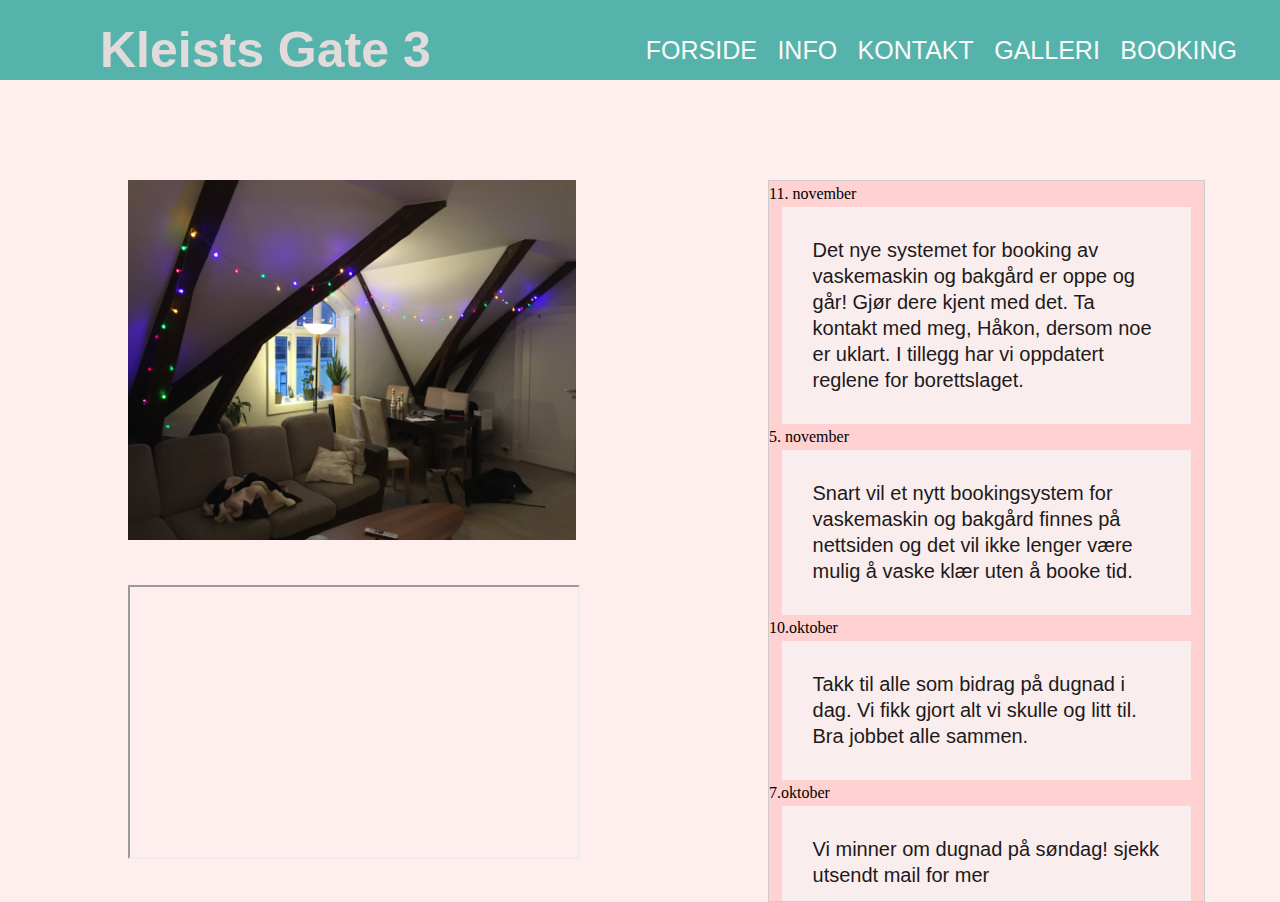
==== index.html @ 65f639dd "flyttet mockup filer til P1-P2 mappen og la til midlertidig favicon til allesidene" ====
<!DOCTYPE html>
<html lang="no-nb">
  <head>
    <meta charset="utf-8">
    <title>Kleistsgate 3</title>
    <link rel="icon" type="image/png" href="img/favicon.png" />
    <meta name="viewport" content="width=device-width, initial-scale=1.0">
    <link rel="stylesheet" href="css/main.css">
  </head>
  <body id="index">
    <!-- Google maps --> 
    <iframe id="googlemaps" src="http://maps.google.com/maps?q=63.4301318,10.3663226&z=16&output=embed" ></iframe>

    <!-- Bildeslideshow-->
    <div class="slide">
      <a href="galleri.html">
        <div class="bilder">
          <img src="img/photos/IMG_5058.JPG" alt= "Innsiden av borettslaget, stueområde.">
          <img src="img/photos/IMG_5061.JPG" alt= "Bakgården.">
          <img src="img/photos/IMG_5067.JPG" alt= "Utsiden av borettslaget.">
          <img src="img/photos/IMG_5077.JPG" alt= "Søppelkonteinere.">
        </div>
      </a>
    </div>

    <!-- Oppslagstavle -->
    <div class="oppslagstavle">
      <span class="dato">11. november </span>
      <p class="beskjed">Det nye systemet for booking av vaskemaskin og bakgård er oppe og går! Gjør dere kjent med det. Ta kontakt med meg, Håkon, dersom noe er uklart. 
      I tillegg har vi oppdatert reglene for borettslaget. </p>


      <span class="dato">5. november</span>
      <p class="beskjed">Snart vil et nytt bookingsystem for vaskemaskin og bakgård finnes på nettsiden og det vil ikke lenger være mulig å vaske klær uten å booke tid. </p>


      <span class="dato">10.oktober</span>
      <p class= "beskjed">Takk til alle som bidrag på dugnad i dag. Vi fikk gjort alt vi skulle og litt til. Bra jobbet alle sammen.</p>


      <span class="dato">7.oktober</span>
      <p class="beskjed">Vi minner om dugnad på søndag! sjekk utsendt mail for mer</p>


      <span class="dato">6.oktober</span>
      <p class="beskjed">Det har vært mye støy ved kveldstid i det siste, husk at innetid gjelder selv om UKE festivalen har startet. </p>
    </div>
    
    <script src="js/main.js"></script>
  </body>
</html>
---- css/main.css ----
/*
ting som gjelder alle sidene
*/

*{
    padding: 0;
    margin: 0;
    text-decoration: none;
    list-style: none;
}

html{
    scroll-behavior: smooth;
}

body{
    font-family:'Trebuchet MS', 'Lucida Sans Unicode', 'Lucida Grande', 'Lucida Sans', Arial, sans-serif;
    background-color: #FFEEEE;
}


/*
Universiell navigasjonsbar (via JS)
*/

nav{
    height: 80px;
    width: 100%;
    background: #56b3ab;
}

label.logo{
    font-size: 50px;
    font-weight: bold;
    color: rgb(226, 219, 219);
    padding: 0 100px;
    line-height: 100px;
}

nav ul{
    float: right;
    margin-right: 40px;
}

nav li{
    display: inline-block;
    line-height: 100px;
    margin-left: 10px;
}

nav a{
    color: rgb(250, 250, 250);
    font-size: 25px;
    text-transform: uppercase;
    border: 3px solid transparent;
}


/*
Forsiden / index
*/

.oppslagstavle{
    position: absolute;
    left: 60%;
    top: 20%;
    height:80%;
    width: 34%;
    background-color: #FFD1D1;
    border:1px solid #ccc;
    font:16px/26px Georgia, Garamond, Serif;
    overflow:auto; 
}

.beskjed.dato{
float: left;
font-size: 15px;
color: #1d1a1a;
}

.beskjed{
    width: 80%;
    padding: 7%;
    margin: auto;
    font-family:'Trebuchet MS', 'Lucida Sans Unicode', 'Lucida Grande', 'Lucida Sans', Arial, sans-serif;
    font-size:20px;
    color: #1d1a1a;
    background-color: rgb(250, 237, 237);
}

#googlemaps{
    position: absolute;
    left: 10%;
    top: 65%;
    height:30%;
    width:35%;   
}

.slide{
    position: absolute;
    left: 10%;
    top: 20%;
    height:40%;
    width:35%; 
    overflow: hidden;  
}

.slide .bilder{
    height: 100%;
    width: 100%;
}

.bilder img{
    height: 100%;
    width: 100%;
}


/*
Bookingsiden
*/

button{
    color: white;
    background-color: green;
}

.bookingList{
    display: inline-block;
}

#vaskeriList{
    margin-left: 200px;
}

#bakgårdList{
    margin: left 10%;
}


/*
Bildegalleri siden
*/

.bilde{
    display: inline-block;
    width: 200px;
    height: 150px;
    margin: 55px;
    border-width: 20px;
    border-style: solid;
    border-color: #FFEEEE;
    filter: grayscale(50%);
    transition: filter 0.5s, border-color 0.5s;
}

.bilde:hover{
    filter: grayscale(0%);
    border-color: rgba(0,0,0,0.1);
    transition: filter 0.5s, border-color 0.5s;
}

#bildegalleri{
    width: 93%;
    margin: auto;
    /*border: 3px solid black;
    debug*/
}

#bildeviser{
    position: relative;
    margin: auto;
    width: 75%;
    z-index: 99;
    /*border: 3px solid black;
    debug*/
    background-color: #56b3ab;
    overflow: hidden;
}

#bigimg{
    display: block;
    margin-left: auto;
    margin-right: auto;
    max-width: 75%;
    max-height: 75vh;
    opacity: 1;
    transition: opacity 0.4s;
}


/*
Kontaktinfosiden
*/

.kontaktinformasjon{
    border-style: solid;
    background-color: #C1D5D8;
    border-color: #C1D5D8;
    position: absolute;
    left: 60%;
    top: 20%;
    width: 20%;
    padding-left: 5%;
}

#kontaktform{
    position: absolute;
    left: 5%;
    top: 28%;
    

}

#kontakterror{
    position: absolute;
    left: 5%;
    top: 95%;
}

#forslag{
    position: absolute;
    left: 5%;
    top: 21%;
}

#regler{
    position: absolute;
    left: 10%;
    top: 20%;
    height:100%;
    width:40%; 
    font-family:'Trebuchet MS', 'Lucida Sans Unicode', 'Lucida Grande', 'Lucida Sans', Arial, sans-serif;
    font-size:15px;
    color: #1d1a1a;
    background-color: #fbffff;
    overflow: auto;
}


#facebooklink{
    position: absolute;
    left: 60%;
    top: 20%;
    height:100%;
    width: 30%;
    font-family:'Trebuchet MS', 'Lucida Sans Unicode', 'Lucida Grande', 'Lucida Sans', Arial, sans-serif;
    font-size:15px;
    color: #1d1a1a;
}


/*
Responsiv design for alternative skjerm format.
*/

@media only screen and (max-width:940px) {
    .oppslagstavle{
        position: absolute;
        left: 60%;
        top: 20%;
        height:80%;
        width: 34%;
        background-color: #FFD1D1;
        border:1px solid #ccc;
        font: 12px, Georgia, Garamond, Serif;
        overflow:auto; 
    }
    
    .beskjed.dato{
        float: left;
        font-size: 8px;
        color: #1d1a1a;
    }
    
    .beskjed{
        width: 80%;
        padding: 7%;
        margin: auto;
        font-family:'Trebuchet MS', 'Lucida Sans Unicode', 'Lucida Grande', 'Lucida Sans', Arial, sans-serif;
        font-size:10px;
        color: #1d1a1a;
        background-color: rgb(250, 237, 237);
    }
    
    #googlemaps{
        position: absolute;
        left: 10%;
        top: 65%;
        height:30%;
        width:35%;   
    }
    
    .slide{
        position: absolute;
        left: 10%;
        top: 20%;
        height:40%;
        width:35%; 
        overflow: hidden;  
    }
    
    .slide .bilder{
        height: 100%;
        width: 100%;
    }
    
    .bilder img{
        height: 100%;
        width: 100%;
    }

    #regler{
        position: absolute;
        left: 10%;
        top: 20%;
        height:100%;
        width:40%; 
        font-family:'Trebuchet MS', 'Lucida Sans Unicode', 'Lucida Grande', 'Lucida Sans', Arial, sans-serif;
        font-size:10px;
        color: #1d1a1a;
        background-color: #fbffff;
        overflow: auto;
    }

    #facebooklink{
        position: absolute;
        left: 60%;
        top: 20%;
        height:100%;
        width: 30%;
        font-family:'Trebuchet MS', 'Lucida Sans Unicode', 'Lucida Grande', 'Lucida Sans', Arial, sans-serif;
        font-size:10px;
        color: #1d1a1a;
    }
    
    .kontaktinformasjon{
        border-style: solid;
        background-color: #C1D5D8;
        border-color: #C1D5D8;
        position: absolute;
        left: 70%;
        top: 20%;
        font-size: 10px;
        width: 20%;
        padding-left: 5%;
        overflow: auto;
        
    }
    
    #kontaktform{
        position: absolute;
        left: 5%;
        top: 28%;
        font-size: 10px;
    }
    
    #kontakterror{
        position: absolute;
        left: 5%;
        top: 95%;
        font-size: 10px;
    }
    
    #forslag{
        position: absolute;
        left: 5%;
        top: 21%;
        font-size: 10px;
    }
}
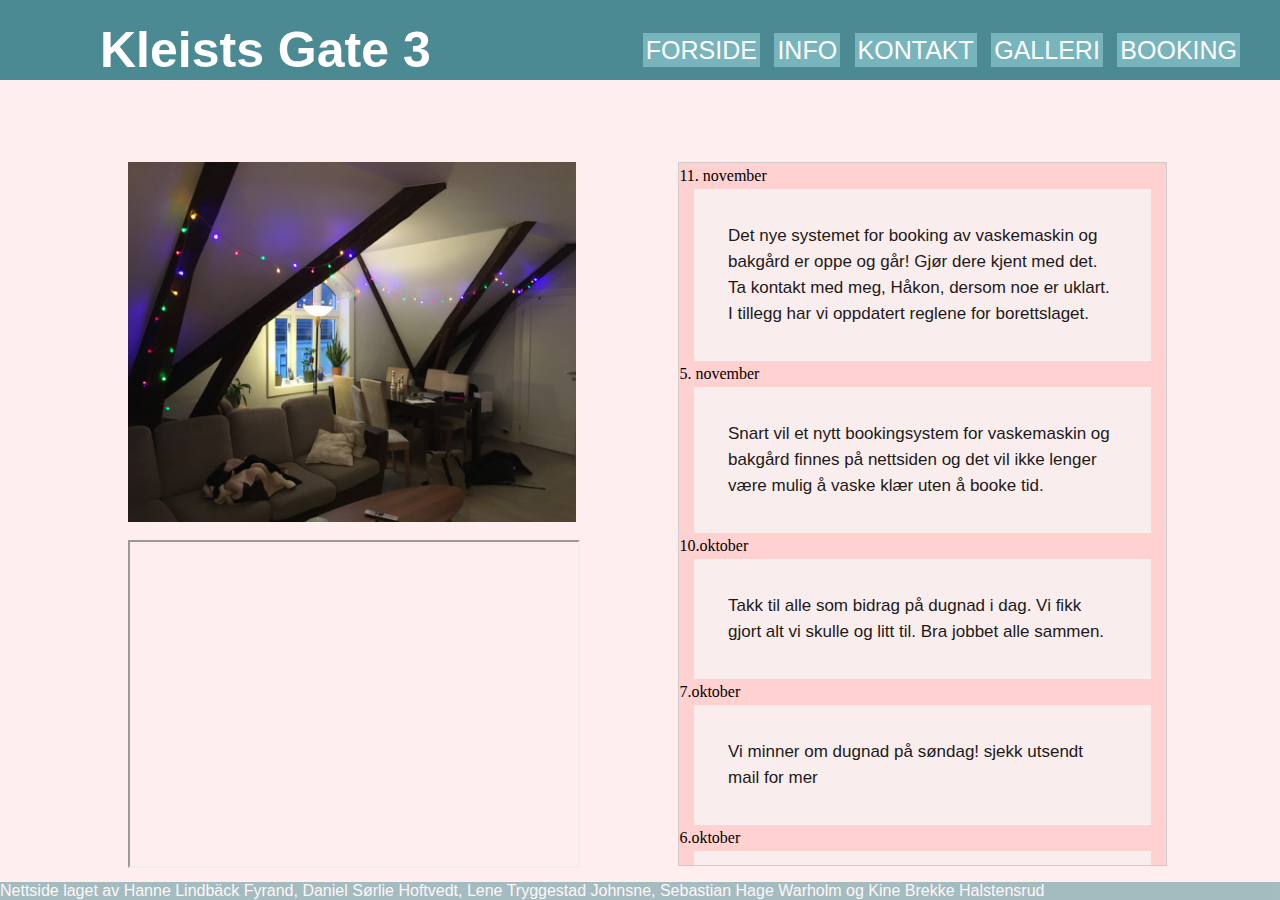
==== commit f32f1121: "Update index.html" ====
--- a/index.html
+++ b/index.html
@@ -9,7 +9,7 @@
   </head>
   <body id="index">
     <!-- Google maps --> 
-    <iframe id="googlemaps" src="http://maps.google.com/maps?q=63.4301318,10.3663226&z=16&output=embed" ></iframe>
+    <iframe id="googlemaps" src="https://maps.google.com/maps?q=63.4301318,10.3663226&z=16&output=embed" ></iframe>
 
     <!-- Bildeslideshow-->
     <div class="slide">
@@ -46,6 +46,13 @@
       <p class="beskjed">Det har vært mye støy ved kveldstid i det siste, husk at innetid gjelder selv om UKE festivalen har startet. </p>
     </div>
     
+    
+      <!-- footer -->
+    <footer id= "footer">
+            <p id= "tekst">Nettside laget av Hanne Lindbäck Fyrand, Daniel Sørlie Hoftvedt, Lene Tryggestad Johnsne, Sebastian Hage Warholm og Kine Brekke Halstensrud</p>
+    </footer>
+
+    
     <script src="js/main.js"></script>
   </body>
 </html> 
--- a/css/main.css
+++ b/css/main.css
@@ -1,6 +1,15 @@
 /*
 ting som gjelder alle sidene
 */
+:root{
+    --farge1: #4C8A93;
+    --farge2: #77B4BC;
+    --tekst-farge: rgb(8, 63, 8);
+    --tekst-farge-alt: rgb(51, 53, 77);
+    --farge2-lys: #a6d1d6;
+    --farge3: #FFEEEE;
+    --farge4: #FFD1D1;
+}
 
 *{
     padding: 0;
@@ -15,7 +24,20 @@
 
 body{
     font-family:'Trebuchet MS', 'Lucida Sans Unicode', 'Lucida Grande', 'Lucida Sans', Arial, sans-serif;
-    background-color: #FFEEEE;
+    background-color: var(--farge3);
+}
+
+/*footer*/
+
+#footer{
+    position: absolute;
+    bottom: 0;
+    width: 100%;
+    background-color: #4C8A93;
+    opacity: 0.5;
+}
+#tekst{
+    color:rgb(255, 255, 255);
 }
 
 
@@ -26,13 +48,13 @@
 nav{
     height: 80px;
     width: 100%;
-    background: #56b3ab;
+    background: var(--farge1);
 }
 
 label.logo{
     font-size: 50px;
     font-weight: bold;
-    color: rgb(226, 219, 219);
+    color: white;
     padding: 0 100px;
     line-height: 100px;
 }
@@ -49,7 +71,8 @@
 }
 
 nav a{
-    color: rgb(250, 250, 250);
+    color: white;
+    background-color:  var(--farge2);
     font-size: 25px;
     text-transform: uppercase;
     border: 3px solid transparent;
@@ -62,10 +85,10 @@
 
 .oppslagstavle{
     position: absolute;
-    left: 60%;
-    top: 20%;
-    height:80%;
-    width: 34%;
+    left: 53%;
+    top: 18%;
+    height:78%;
+    width: 38%;
     background-color: #FFD1D1;
     border:1px solid #ccc;
     font:16px/26px Georgia, Garamond, Serif;
@@ -74,7 +97,7 @@
 
 .beskjed.dato{
 float: left;
-font-size: 15px;
+font-size: 14px;
 color: #1d1a1a;
 }
 
@@ -83,7 +106,7 @@
     padding: 7%;
     margin: auto;
     font-family:'Trebuchet MS', 'Lucida Sans Unicode', 'Lucida Grande', 'Lucida Sans', Arial, sans-serif;
-    font-size:20px;
+    font-size:17px;
     color: #1d1a1a;
     background-color: rgb(250, 237, 237);
 }
@@ -91,15 +114,15 @@
 #googlemaps{
     position: absolute;
     left: 10%;
-    top: 65%;
-    height:30%;
+    top: 60%;
+    height:36%;
     width:35%;   
 }
 
 .slide{
     position: absolute;
     left: 10%;
-    top: 20%;
+    top: 18%;
     height:40%;
     width:35%; 
     overflow: hidden;  
@@ -115,7 +138,6 @@
     width: 100%;
 }
 
-
 /*
 Bookingsiden
 */
@@ -142,6 +164,11 @@
 Bildegalleri siden
 */
 
+/*
+NOTE: Sørrelsesforholdet her i vertikale bilder er feil /med vilje/!
+Det er et design valg med tanke på at de bare er forhåndsvisninger, og 
+at det faktiske bildet i bigimg er i rett størrelsesforhold.
+*/
 .bilde{
     display: inline-block;
     width: 200px;
@@ -163,6 +190,9 @@
 #bildegalleri{
     width: 93%;
     margin: auto;
+    display: flex;
+    justify-items: center;
+
     /*border: 3px solid black;
     debug*/
 }
@@ -193,23 +223,43 @@
 Kontaktinfosiden
 */
 
+.folk ul{
+    list-style: none; 
+    margin: 10px 0;
+}
+
+.kontaktinformasjon p{
+    margin: 20px 0;
+}
+
 .kontaktinformasjon{
     border-style: solid;
     background-color: #C1D5D8;
     border-color: #C1D5D8;
     position: absolute;
     left: 60%;
-    top: 20%;
+    top: 15%;
     width: 20%;
     padding-left: 5%;
 }
 
 #kontaktform{
     position: absolute;
-    left: 5%;
-    top: 28%;
-    
-
+    left: 10%;
+    top: 20%;
+}
+
+#navn{
+    width: 50ch;
+    margin-right: 20px;
+}
+
+#navn, #leilighet, #emne, textarea{
+    margin-bottom: 10px;
+}
+
+#emne{
+    width:74.5ch;
 }
 
 #kontakterror{
@@ -220,41 +270,83 @@
 
 #forslag{
     position: absolute;
-    left: 5%;
-    top: 21%;
+    left: 10%;
+    top: 15%;
+}
+
+
+/*
+infoside
+*/
+
+#infowrapper{
+    max-width: 75%;
+    max-height: fit-content;
+    margin-top: 50px;
+    margin-left: auto;
+    margin-right: auto;
+}
+
+#infowrapper ol{
+    list-style-type: decimal;
+}
+
+#infowrapper li{
+    background-color: rgba(255,255,255,0);
+    transition: background-color 0.25s;
+}
+
+#infowrapper li:hover{
+    background-color: rgba(255,255,255,0.3);
+    transition: background-color 0.25s;
 }
 
 #regler{
-    position: absolute;
-    left: 10%;
-    top: 20%;
-    height:100%;
-    width:40%; 
+    position: relative;
+    display: block;
+    float: left;
+    width:67ch;
+    margin-right: 5%;
     font-family:'Trebuchet MS', 'Lucida Sans Unicode', 'Lucida Grande', 'Lucida Sans', Arial, sans-serif;
-    font-size:15px;
-    color: #1d1a1a;
-    background-color: #fbffff;
-    overflow: auto;
+    font-size:20px;
+    color: var(--tekst-farge);
+    background-color: var(--farge2-lys);
+    border: 10px solid var(--farge2-lys);
 }
 
 
 #facebooklink{
-    position: absolute;
-    left: 60%;
-    top: 20%;
-    height:100%;
-    width: 30%;
+    position: relative;
+    display: block;
+    float: left;
+    width: 600px;
     font-family:'Trebuchet MS', 'Lucida Sans Unicode', 'Lucida Grande', 'Lucida Sans', Arial, sans-serif;
-    font-size:15px;
-    color: #1d1a1a;
-}
-
+    font-size:20px;
+    color: var(--tekst-farge);
+    background-color: var(--farge2-lys);
+    border: 10px solid var(--farge2-lys);
+}
+
+#facebooklink img{
+    margin-bottom: 9px;
+    transform: scale(1);
+    transition: transform 0.25s;
+}
+
+#facebooklink img:hover{
+    transform: scale(1.05);
+    transition: transform 0.25s;
+}
 
 /*
 Responsiv design for alternative skjerm format.
 */
 
 @media only screen and (max-width:940px) {
+    nav{
+        overflow: scroll;
+    }
+
     .oppslagstavle{
         position: absolute;
         left: 60%;
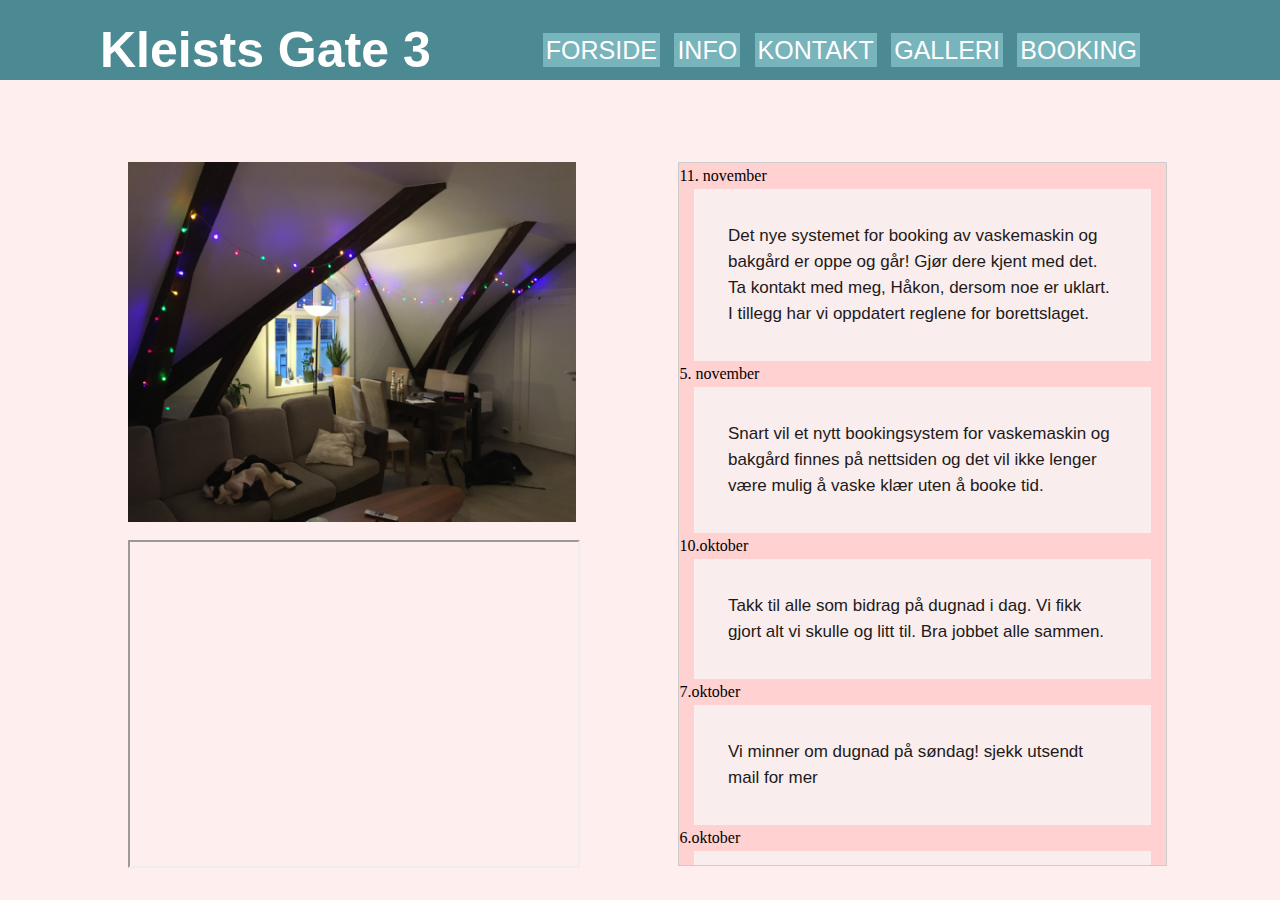
==== commit ace77cbf: "gjorde kontaktsiden responsiv" ====
--- a/index.html
+++ b/index.html
@@ -8,10 +8,11 @@
     <link rel="stylesheet" href="css/main.css">
   </head>
   <body id="index">
-    <!-- Google maps --> 
+    
+    <!-- Google maps. Stod ikke i pensum, søkte det opp og brukte denne kilden: https://stackoverflow.com/questions/33624914/how-to-display-google-map-in-iframe --> 
     <iframe id="googlemaps" src="https://maps.google.com/maps?q=63.4301318,10.3663226&z=16&output=embed" ></iframe>
 
-    <!-- Bildeslideshow-->
+    <!-- Bildeslideshow. Kilde: https://www.w3schools.com/w3css/w3css_slideshow.asp -->
     <div class="slide">
       <a href="galleri.html">
         <div class="bilder">
@@ -45,14 +46,6 @@
       <span class="dato">6.oktober</span>
       <p class="beskjed">Det har vært mye støy ved kveldstid i det siste, husk at innetid gjelder selv om UKE festivalen har startet. </p>
     </div>
-    
-    
-      <!-- footer -->
-    <footer id= "footer">
-            <p id= "tekst">Nettside laget av Hanne Lindbäck Fyrand, Daniel Sørlie Hoftvedt, Lene Tryggestad Johnsne, Sebastian Hage Warholm og Kine Brekke Halstensrud</p>
-    </footer>
-
-    
     <script src="js/main.js"></script>
   </body>
 </html> 
--- a/css/main.css
+++ b/css/main.css
@@ -25,19 +25,7 @@
 body{
     font-family:'Trebuchet MS', 'Lucida Sans Unicode', 'Lucida Grande', 'Lucida Sans', Arial, sans-serif;
     background-color: var(--farge3);
-}
-
-/*footer*/
-
-#footer{
-    position: absolute;
-    bottom: 0;
-    width: 100%;
-    background-color: #4C8A93;
-    opacity: 0.5;
-}
-#tekst{
-    color:rgb(255, 255, 255);
+    height: 100%;
 }
 
 
@@ -46,12 +34,15 @@
 */
 
 nav{
+    position: relative;
     height: 80px;
     width: 100%;
     background: var(--farge1);
 }
 
 label.logo{
+    position: absolute;
+    display: block;
     font-size: 50px;
     font-weight: bold;
     color: white;
@@ -61,6 +52,7 @@
 
 nav ul{
     float: right;
+    padding-right: 100px;
     margin-right: 40px;
 }
 
@@ -173,7 +165,6 @@
     display: inline-block;
     width: 200px;
     height: 150px;
-    margin: 55px;
     border-width: 20px;
     border-style: solid;
     border-color: #FFEEEE;
@@ -187,14 +178,24 @@
     transition: filter 0.5s, border-color 0.5s;
 }
 
+/*
+https://www.w3schools.com/howto/howto_css_image_grid_responsive.asp
+Deler bildene inn i kolonner, og bruker flexbox for å lage et sentrert, responsivt design.
+*/
 #bildegalleri{
-    width: 93%;
-    margin: auto;
+    margin-top: 20px;
     display: flex;
-    justify-items: center;
-
+    flex-wrap: wrap;
+    margin-left: 10%;
+    margin-right: 10%;
     /*border: 3px solid black;
     debug*/
+}
+
+.kolonne{
+    flex: 25%;
+    max-width: 25%;
+    text-align: center;
 }
 
 #bildeviser{
@@ -222,6 +223,23 @@
 /*
 Kontaktinfosiden
 */
+.kontakt{
+    display: flex;
+    justify-content: center;
+    flex-direction: row;
+    margin-top: 50px;
+    margin-left: auto;
+    margin-right: auto;
+}
+
+input{
+    padding:4px;
+}
+
+textarea{
+    resize: none;
+    padding:4px;
+}
 
 .folk ul{
     list-style: none; 
@@ -233,33 +251,43 @@
 }
 
 .kontaktinformasjon{
+    display:inline-block;
     border-style: solid;
-    background-color: #C1D5D8;
-    border-color: #C1D5D8;
-    position: absolute;
-    left: 60%;
-    top: 15%;
+    color: var(--tekst-farge);
+    background-color: var(--farge2-lys);
+    border-color: var(--farge2-lys);
     width: 20%;
     padding-left: 5%;
 }
 
-#kontaktform{
-    position: absolute;
-    left: 10%;
-    top: 20%;
+#tilbakemelding_full{
+    display:inline-block;
+    padding-top: 2%;
+    padding-bottom: 2.5%;
+    padding-left: 5%;
+    padding-right: 5%;
+    background-color: var(--farge2-lys)
+}
+
+#tilbakemelding_full h3{
+    color: var(--tekst-farge);
+    margin-bottom: 10px;
 }
 
 #navn{
-    width: 50ch;
-    margin-right: 20px;
+    width: 70%;
+}
+
+#leilighet{
+    width: 25%;
+}
+
+#emne{
+    width: 98%;
 }
 
 #navn, #leilighet, #emne, textarea{
     margin-bottom: 10px;
-}
-
-#emne{
-    width:74.5ch;
 }
 
 #kontakterror{
@@ -268,31 +296,29 @@
     top: 95%;
 }
 
-#forslag{
-    position: absolute;
-    left: 10%;
-    top: 15%;
-}
-
 
 /*
 infoside
 */
 
 #infowrapper{
-    max-width: 75%;
-    max-height: fit-content;
+    display: inline-flex;
+    justify-content: center;
+    flex-direction: row;
     margin-top: 50px;
-    margin-left: auto;
-    margin-right: auto;
-}
-
-#infowrapper ol{
-    list-style-type: decimal;
+}
+
+ul p{
+    font-size: 1.5em;
+    margin: 10px 0;
 }
 
 #infowrapper li{
+    display: list-item;
     background-color: rgba(255,255,255,0);
+    margin-top: 10px;
+    padding-top: 5px;
+    border-top: 3px solid var(--farge2);
     transition: background-color 0.25s;
 }
 
@@ -302,11 +328,11 @@
 }
 
 #regler{
-    position: relative;
-    display: block;
     float: left;
-    width:67ch;
+    width: 30%;
+    margin-top: auto;
     margin-right: 5%;
+    margin-bottom: 40px;
     font-family:'Trebuchet MS', 'Lucida Sans Unicode', 'Lucida Grande', 'Lucida Sans', Arial, sans-serif;
     font-size:20px;
     color: var(--tekst-farge);
@@ -318,6 +344,8 @@
 #facebooklink{
     position: relative;
     display: block;
+    margin-top: 0;
+    height: fit-content;
     float: left;
     width: 600px;
     font-family:'Trebuchet MS', 'Lucida Sans Unicode', 'Lucida Grande', 'Lucida Sans', Arial, sans-serif;
@@ -342,9 +370,78 @@
 Responsiv design for alternative skjerm format.
 */
 
+@media only screen and (max-width:1200px) {
+    nav ul{
+        padding-right: 0;
+    }
+
+    label.logo{
+        padding: 0;
+    }
+
+    #infowrapper{
+        flex-direction: column;
+        align-items: center;
+    }
+
+    #regler{
+        width: 75%;
+        margin-right: 0;
+    }
+
+    #facebooklink{
+        margin-bottom: 50px;
+    }
+
+
+    .kolonne{
+        flex: 50%;
+        max-width: 50%;
+        flex-direction: row;
+    }
+}
+
+
 @media only screen and (max-width:940px) {
-    nav{
-        overflow: scroll;
+    .kontakt{
+        flex-direction: column;
+        align-items: center;
+    }
+
+    #tilbakemelding_full{
+        width: 50%;
+    }
+
+    .kontaktinformasjon{
+        width: 54.3%;
+        display:block;
+        margin: 0 auto;
+    }
+
+    #navn{
+        width: 95%;
+    }
+    
+    #leilighet{
+        width: 95%;
+    }
+    
+    #emne{
+        width: 95%;
+    }
+    
+    textarea{
+        width: 95%;
+    }
+
+    .kolonne{
+        flex: 100%;
+        max-width: 100%;
+        padding: 0 25%;
+    }
+
+    label.logo{
+        font-size: 12px;
     }
 
     .oppslagstavle{
@@ -402,62 +499,17 @@
         width: 100%;
     }
 
-    #regler{
-        position: absolute;
-        left: 10%;
-        top: 20%;
-        height:100%;
-        width:40%; 
-        font-family:'Trebuchet MS', 'Lucida Sans Unicode', 'Lucida Grande', 'Lucida Sans', Arial, sans-serif;
-        font-size:10px;
-        color: #1d1a1a;
-        background-color: #fbffff;
-        overflow: auto;
-    }
-
-    #facebooklink{
-        position: absolute;
-        left: 60%;
-        top: 20%;
-        height:100%;
-        width: 30%;
-        font-family:'Trebuchet MS', 'Lucida Sans Unicode', 'Lucida Grande', 'Lucida Sans', Arial, sans-serif;
-        font-size:10px;
-        color: #1d1a1a;
-    }
-    
-    .kontaktinformasjon{
-        border-style: solid;
-        background-color: #C1D5D8;
-        border-color: #C1D5D8;
-        position: absolute;
-        left: 70%;
-        top: 20%;
-        font-size: 10px;
-        width: 20%;
-        padding-left: 5%;
-        overflow: auto;
-        
-    }
-    
-    #kontaktform{
-        position: absolute;
-        left: 5%;
-        top: 28%;
-        font-size: 10px;
-    }
-    
-    #kontakterror{
-        position: absolute;
-        left: 5%;
-        top: 95%;
-        font-size: 10px;
-    }
-    
-    #forslag{
-        position: absolute;
-        left: 5%;
-        top: 21%;
-        font-size: 10px;
-    }
-}
+    .kontakt{
+        flex-direction: column;
+    }
+
+    footer {
+        visibility: hidden;
+    }
+}
+
+@media only screen and (max-width:670px){
+    nav a{
+        font-size: 12px;
+    }
+}
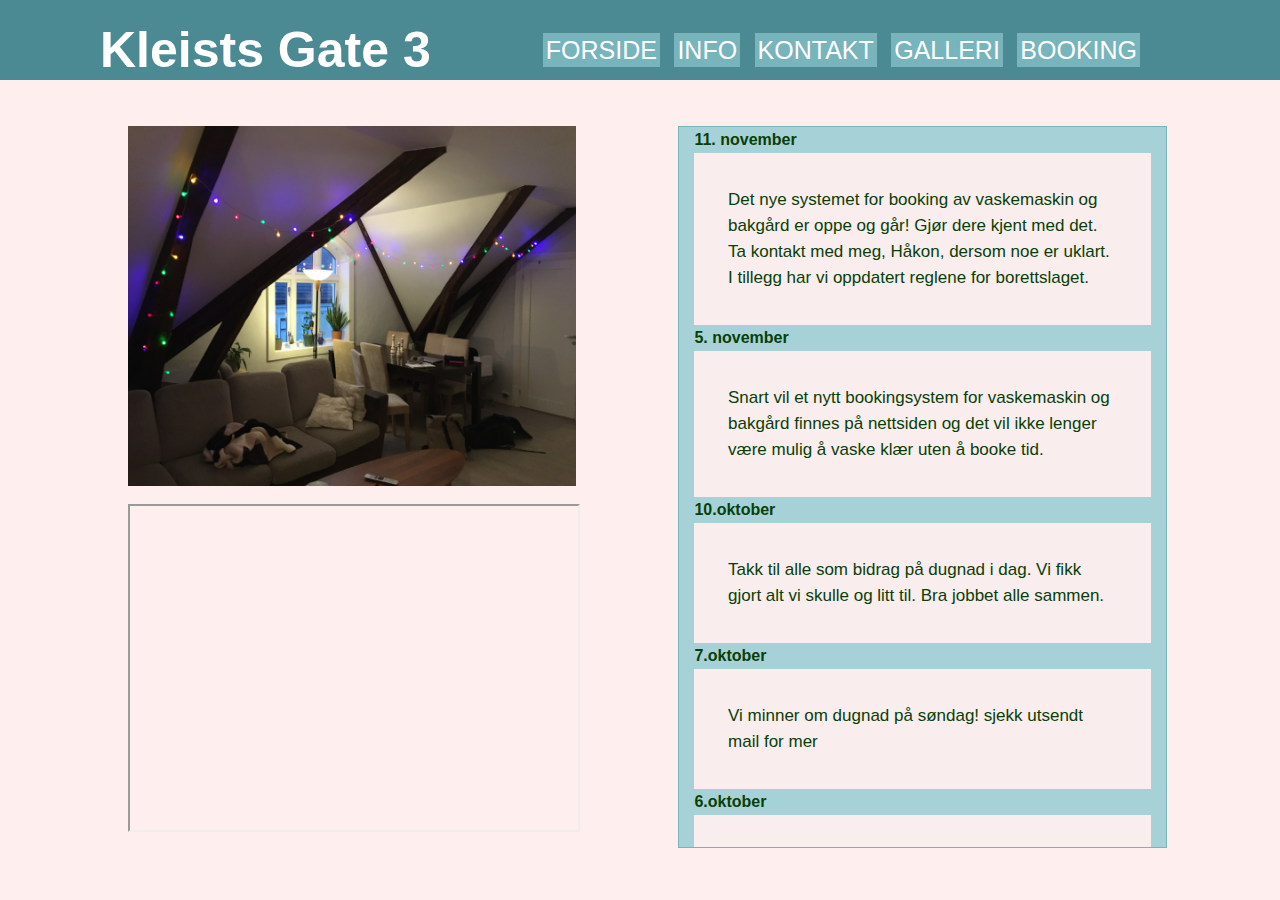
==== commit 04810f5a: "liten endring" ====
--- a/index.html
+++ b/index.html
@@ -26,24 +26,24 @@
 
     <!-- Oppslagstavle -->
     <div class="oppslagstavle">
-      <span class="dato">11. november </span>
+      <span class="dato"><b>11. november</b></span>
       <p class="beskjed">Det nye systemet for booking av vaskemaskin og bakgård er oppe og går! Gjør dere kjent med det. Ta kontakt med meg, Håkon, dersom noe er uklart. 
       I tillegg har vi oppdatert reglene for borettslaget. </p>
 
 
-      <span class="dato">5. november</span>
+      <span class="dato"><b>5. november</b></span>
       <p class="beskjed">Snart vil et nytt bookingsystem for vaskemaskin og bakgård finnes på nettsiden og det vil ikke lenger være mulig å vaske klær uten å booke tid. </p>
 
 
-      <span class="dato">10.oktober</span>
+      <span class="dato"><b>10.oktober</b></span>
       <p class= "beskjed">Takk til alle som bidrag på dugnad i dag. Vi fikk gjort alt vi skulle og litt til. Bra jobbet alle sammen.</p>
 
 
-      <span class="dato">7.oktober</span>
+      <span class="dato"><b>7.oktober</b></span>
       <p class="beskjed">Vi minner om dugnad på søndag! sjekk utsendt mail for mer</p>
 
 
-      <span class="dato">6.oktober</span>
+      <span class="dato"><b>6.oktober</b></span>
       <p class="beskjed">Det har vært mye støy ved kveldstid i det siste, husk at innetid gjelder selv om UKE festivalen har startet. </p>
     </div>
     <script src="js/main.js"></script>
--- a/css/main.css
+++ b/css/main.css
@@ -78,19 +78,25 @@
 .oppslagstavle{
     position: absolute;
     left: 53%;
-    top: 18%;
+    top: 14%;
     height:78%;
     width: 38%;
-    background-color: #FFD1D1;
-    border:1px solid #ccc;
+    padding-bottom: 18px;
+    background-color: var(--farge2-lys);
+    color: var(--tekst-farge);
+    border:1px solid var(--farge2);
     font:16px/26px Georgia, Garamond, Serif;
     overflow:auto; 
 }
 
-.beskjed.dato{
-float: left;
-font-size: 14px;
-color: #1d1a1a;
+.beskjed .dato{
+    float: left;
+    font-size: 16px;
+}
+
+.dato{
+    font-family:'Trebuchet MS', 'Lucida Sans Unicode', 'Lucida Grande', 'Lucida Sans', Arial, sans-serif;
+    padding-left: 15px;
 }
 
 .beskjed{
@@ -99,22 +105,22 @@
     margin: auto;
     font-family:'Trebuchet MS', 'Lucida Sans Unicode', 'Lucida Grande', 'Lucida Sans', Arial, sans-serif;
     font-size:17px;
-    color: #1d1a1a;
+    color: var(--tekst-farge);
     background-color: rgb(250, 237, 237);
 }
 
 #googlemaps{
     position: absolute;
     left: 10%;
-    top: 60%;
+    top: 56%;
     height:36%;
-    width:35%;   
+    width:35%;
 }
 
 .slide{
     position: absolute;
     left: 10%;
-    top: 18%;
+    top: 14%;
     height:40%;
     width:35%; 
     overflow: hidden;  
@@ -133,6 +139,20 @@
 /*
 Bookingsiden
 */
+
+ #bookingforklaring{
+     text-align: center;
+     color:#FFEEEE;
+     font-size: 14px;
+     background-color: var(--farge2);   
+}
+
+#bookingforklaring{
+    position: absolute;
+    left: 5%;
+    top: 21%;
+    font-size: 10px;
+}
 
 button{
     color: white;
@@ -205,7 +225,7 @@
     z-index: 99;
     /*border: 3px solid black;
     debug*/
-    background-color: #56b3ab;
+    background-color: var(--farge2-lys);
     overflow: hidden;
 }
 
@@ -506,6 +526,7 @@
     footer {
         visibility: hidden;
     }
+    
 }
 
 @media only screen and (max-width:670px){
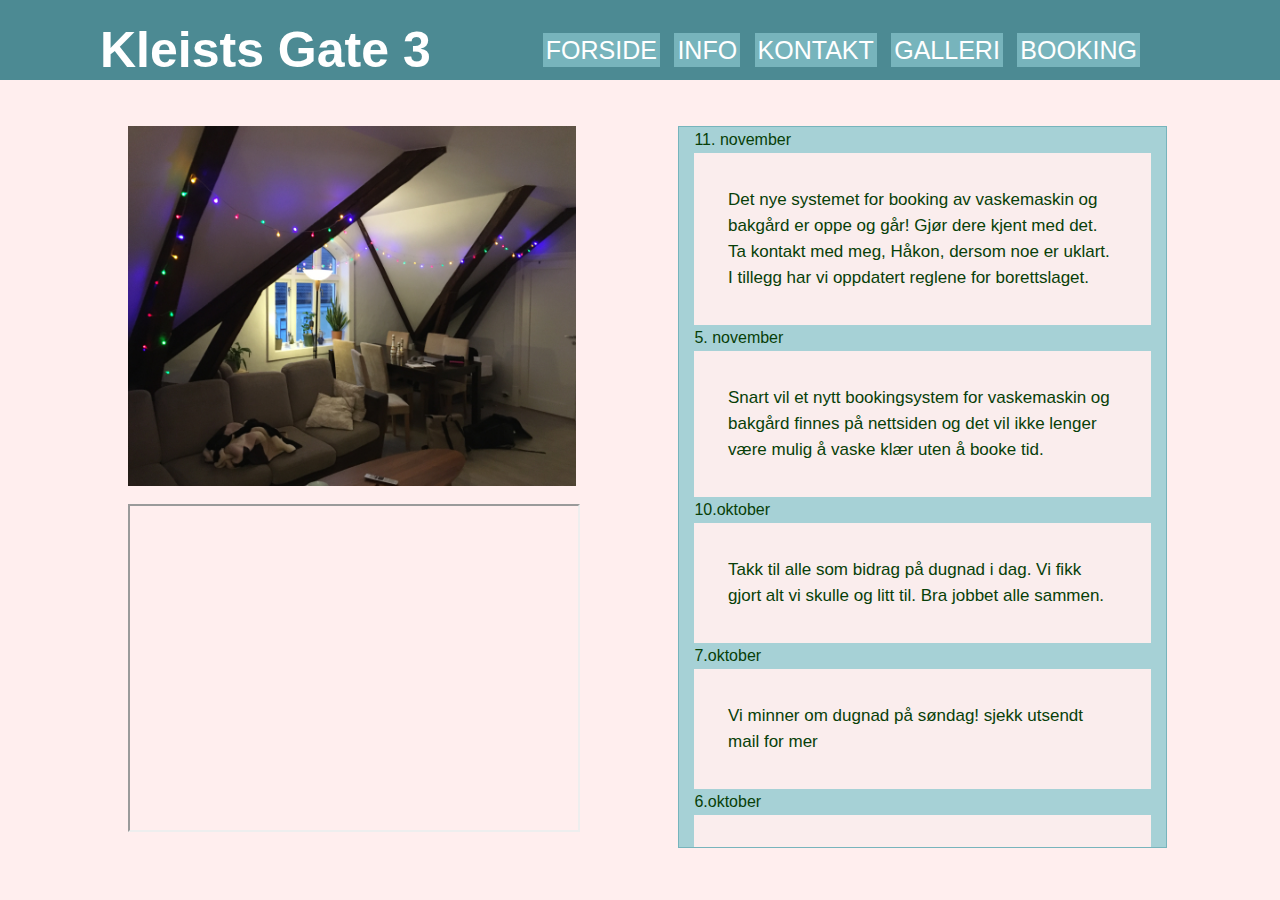
==== commit 55a40906: "smårusk" ====
--- a/index.html
+++ b/index.html
@@ -1,5 +1,5 @@
 <!DOCTYPE html>
-<html lang="no-nb">
+<html lang="NO">
   <head>
     <meta charset="utf-8">
     <title>Kleistsgate 3</title>
@@ -26,24 +26,24 @@
 
     <!-- Oppslagstavle -->
     <div class="oppslagstavle">
-      <span class="dato"><b>11. november</b></span>
+      <span class="dato">11. november </span>
       <p class="beskjed">Det nye systemet for booking av vaskemaskin og bakgård er oppe og går! Gjør dere kjent med det. Ta kontakt med meg, Håkon, dersom noe er uklart. 
       I tillegg har vi oppdatert reglene for borettslaget. </p>
 
 
-      <span class="dato"><b>5. november</b></span>
+      <span class="dato">5. november</span>
       <p class="beskjed">Snart vil et nytt bookingsystem for vaskemaskin og bakgård finnes på nettsiden og det vil ikke lenger være mulig å vaske klær uten å booke tid. </p>
 
 
-      <span class="dato"><b>10.oktober</b></span>
+      <span class="dato">10.oktober</span>
       <p class= "beskjed">Takk til alle som bidrag på dugnad i dag. Vi fikk gjort alt vi skulle og litt til. Bra jobbet alle sammen.</p>
 
 
-      <span class="dato"><b>7.oktober</b></span>
+      <span class="dato">7.oktober</span>
       <p class="beskjed">Vi minner om dugnad på søndag! sjekk utsendt mail for mer</p>
 
 
-      <span class="dato"><b>6.oktober</b></span>
+      <span class="dato">6.oktober</span>
       <p class="beskjed">Det har vært mye støy ved kveldstid i det siste, husk at innetid gjelder selv om UKE festivalen har startet. </p>
     </div>
     <script src="js/main.js"></script>
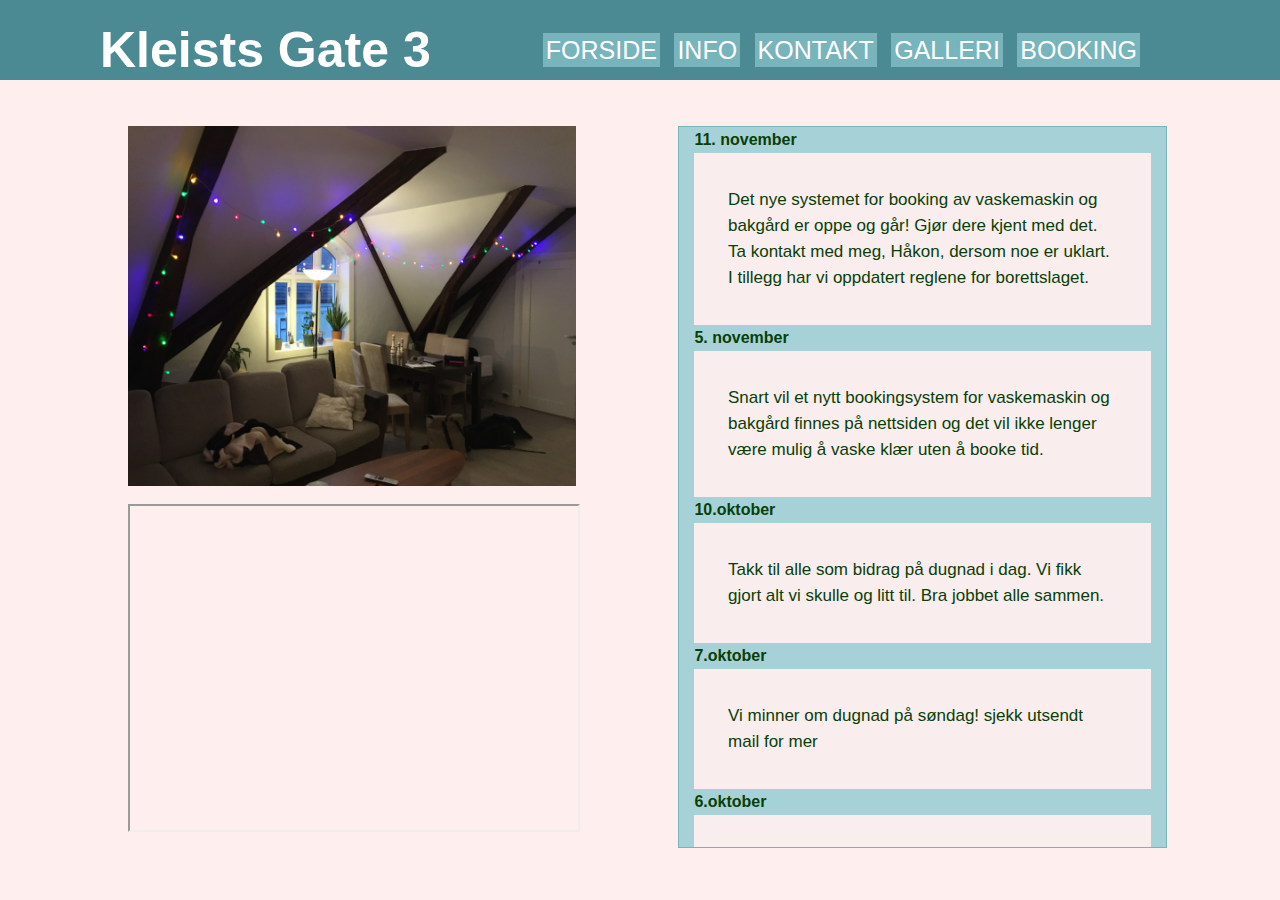
==== commit 6788f1de: "Merge branch 'main' of https://github.com/hannelf/kleistsgate3" ====
--- a/index.html
+++ b/index.html
@@ -26,24 +26,24 @@
 
     <!-- Oppslagstavle -->
     <div class="oppslagstavle">
-      <span class="dato">11. november </span>
+      <span class="dato"><b>11. november</b></span>
       <p class="beskjed">Det nye systemet for booking av vaskemaskin og bakgård er oppe og går! Gjør dere kjent med det. Ta kontakt med meg, Håkon, dersom noe er uklart. 
       I tillegg har vi oppdatert reglene for borettslaget. </p>
 
 
-      <span class="dato">5. november</span>
+      <span class="dato"><b>5. november</b></span>
       <p class="beskjed">Snart vil et nytt bookingsystem for vaskemaskin og bakgård finnes på nettsiden og det vil ikke lenger være mulig å vaske klær uten å booke tid. </p>
 
 
-      <span class="dato">10.oktober</span>
+      <span class="dato"><b>10.oktober</b></span>
       <p class= "beskjed">Takk til alle som bidrag på dugnad i dag. Vi fikk gjort alt vi skulle og litt til. Bra jobbet alle sammen.</p>
 
 
-      <span class="dato">7.oktober</span>
+      <span class="dato"><b>7.oktober</b></span>
       <p class="beskjed">Vi minner om dugnad på søndag! sjekk utsendt mail for mer</p>
 
 
-      <span class="dato">6.oktober</span>
+      <span class="dato"><b>6.oktober</b></span>
       <p class="beskjed">Det har vært mye støy ved kveldstid i det siste, husk at innetid gjelder selv om UKE festivalen har startet. </p>
     </div>
     <script src="js/main.js"></script>
